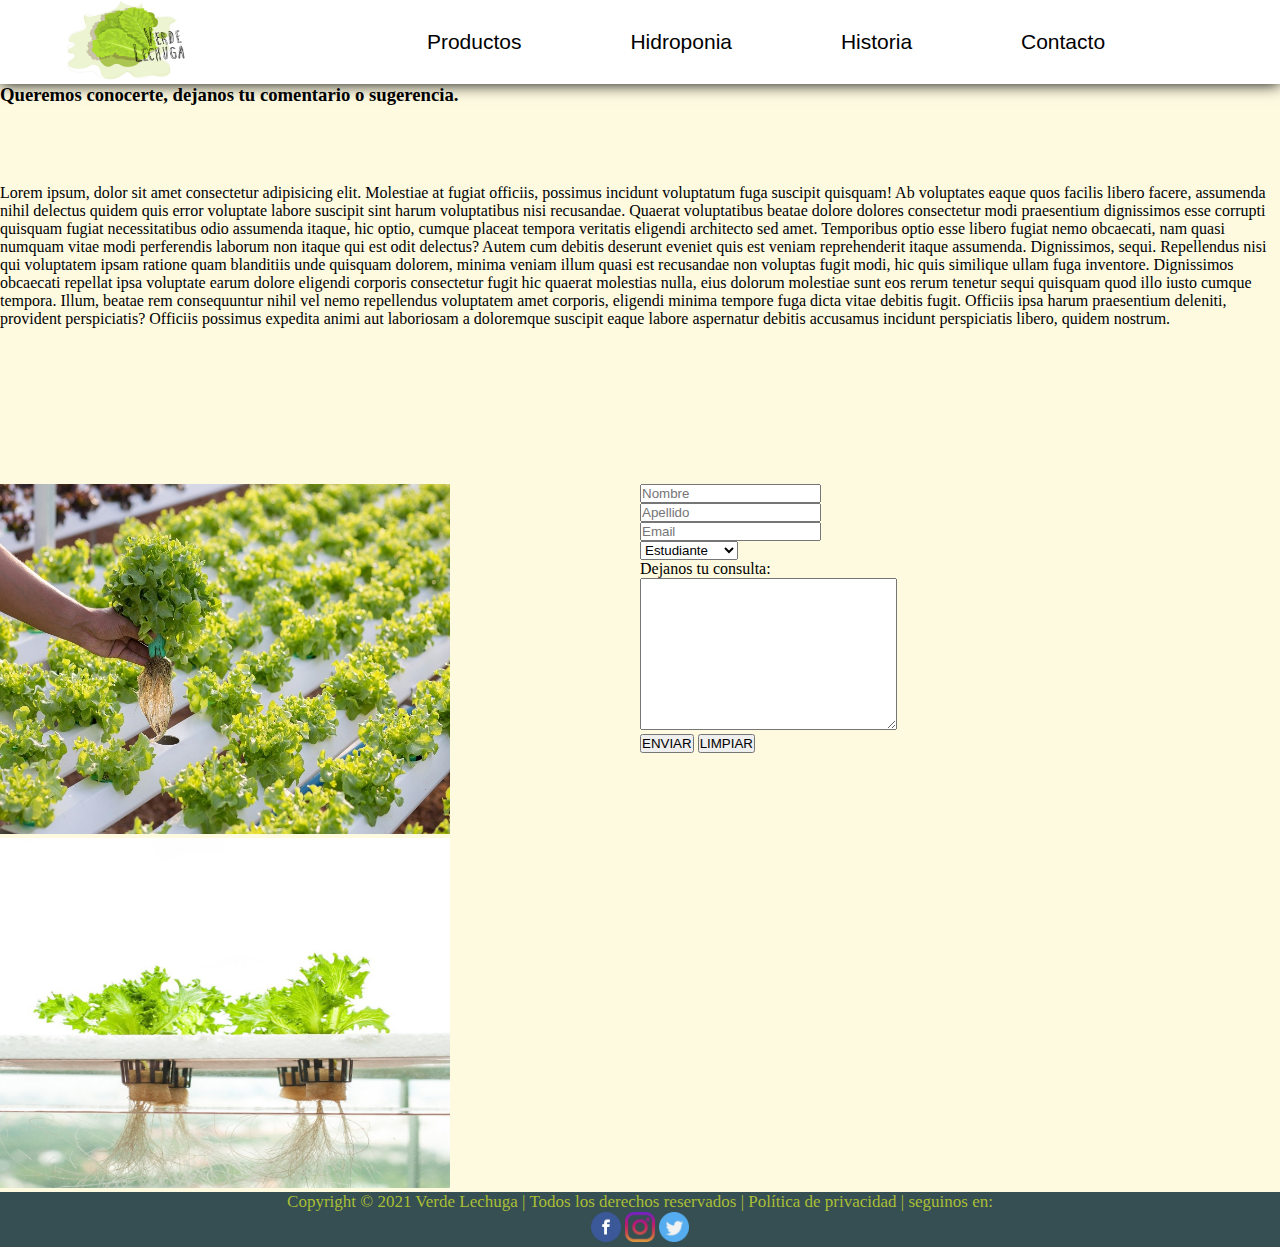
==== pags/contacto.html @ fdb2e61b "primer carga" ====
<!DOCTYPE html>
<html lang="es">
<head>
    <meta charset="UTF-8">
    <meta http-equiv="X-UA-Compatible" content="IE=edge">
    <meta name="viewport" content="width=device-width, initial-scale=1.0">
    <link rel="stylesheet" href="../estilos.css" type="text/css">
    <title>Contacto</title>
    <link rel="shortcut icon" href="../img/favicon.png">
</head>
<body>
<!--menu-->    
    <header>
        <div>
            <a href="../index.html"><img class="imglogo" src="../img/logo verde lechuga.jpg" alt="logo"></a>
        </div>
    
        <nav>
            <ul>
                <li><a href="../pags/productos.html">Productos</a></li>
                <li><a href="../pags/hidroponia.html">Hidroponia</a></li>
                <li><a href="../pags/historia.html">Historia</a></li>
                <li><a href="../pags/contacto.html">Contacto</a></li>
            </ul>
        </nav>
    </header>
    
    <div class="comentariocon">  
        <h3 class="h3contacto">Queremos conocerte, dejanos tu comentario o sugerencia.</h3>
       <form action="" class="comentarios">
            <input type="text" name="nombre" placeholder="Nombre"><br>
            <input type="text" name="apellido" placeholder="Apellido"><br>
            <input type="email" name="mail" placeholder="Email"><br>
            <select name="interesado"><!--tipo de persona -->
                <option value="Estudiante">Estudiante</option>
                <option value="Productor">Productor</option>
                <option value="Comerciante">Comerciante</option>
            </select><br>
            <label form="comentarios">Dejanos tu consulta:</label><br>
            <textarea name="comentarios" cols="30"
            rows="10"> </textarea><br>
            <input type="submit" value="ENVIAR">
            <input type="reset"  value="LIMPIAR">
        </form>
        <div class="textocomentario">
            <p>Lorem ipsum, dolor sit amet consectetur adipisicing elit. Molestiae at fugiat officiis, possimus incidunt voluptatum fuga suscipit quisquam! Ab voluptates eaque quos facilis libero facere, assumenda nihil delectus quidem quis error voluptate labore suscipit sint harum voluptatibus nisi recusandae. Quaerat voluptatibus beatae dolore dolores consectetur modi praesentium dignissimos esse corrupti quisquam fugiat necessitatibus odio assumenda itaque, hic optio, cumque placeat tempora veritatis eligendi architecto sed amet. Temporibus optio esse libero fugiat nemo obcaecati, nam quasi numquam vitae modi perferendis laborum non itaque qui est odit delectus? Autem cum debitis deserunt eveniet quis est veniam reprehenderit itaque assumenda. Dignissimos, sequi. Repellendus nisi qui voluptatem ipsam ratione quam blanditiis unde quisquam dolorem, minima veniam illum quasi est recusandae non voluptas fugit modi, hic quis similique ullam fuga inventore. Dignissimos obcaecati repellat ipsa voluptate earum dolore eligendi corporis consectetur fugit hic quaerat molestias nulla, eius dolorum molestiae sunt eos rerum tenetur sequi quisquam quod illo iusto cumque tempora. Illum, beatae rem consequuntur nihil vel nemo repellendus voluptatem amet corporis, eligendi minima tempore fuga dicta vitae debitis fugit. Officiis ipsa harum praesentium deleniti, provident perspiciatis? Officiis possimus expedita animi aut laboriosam a doloremque suscipit eaque labore aspernatur debitis accusamus incidunt perspiciatis libero, quidem nostrum.</p>
        </div>       
        <div class="imgcontacto">
            <img src="../img/1.jpg" alt="imagen4">
            <img src="../img/2.jpg" alt="">
        </div> 
    </div>
    <footer>
        <p> Copyright © 2021 Verde Lechuga | Todos los derechos reservados | Política de privacidad | seguinos en:<p>
        <div class="footer-redes">
            <img class="imgredes" src="../img/facebook.png" alt="facebook">
            <img class="imgredes" src="../img/instagram.png" alt="instagram">
            <img class="imgredes" src="../img/twitter.png" alt="twitter">
        </div>
    </footer>

</body>
</html>
---- estilos.css ----
*{
    margin: 0px;
    padding: 0px;
    box-sizing: border-box;
}

body{
    background-color: #fefae0;
    width: 100%;
}
/*menu*/
.imglogo{
    height: 80px;
    width: 120px;
}
nav ul li{
    list-style: none;
}
nav ul li a{
    text-decoration: none;
    font-size: 21px;
    font-family: sans-serif;
    color: black;
    padding-top: 24px;
}
a:hover{
    border-top: 6px solid #9ACD32;
    color: #9ACD32;
}
header nav{
    width: 70%;
}
header{
    display: flex;
    flex-direction: row;
    justify-content: space-around;
    align-items: center;
    background-color: white ;
    box-shadow: 0px 0px 15px 0px rgb(0, 0, 0.3);
}
nav ul{
    display: flex;
    justify-content: space-evenly;
}

/*banner*/
.banner-principal{
    width: 100%;
    height: 450px;
    background-image: url(./img/1.jpg) ;
    background-position: right center;
    background-size: 100% 160%;
    display: flex;
    justify-content: center;
    align-items: center;
}
.banner-principal h2{
    font-size: 50px;
    font-family:serif;
    color: #2a2f30;
}

/*contenido*/
.main-text{
    padding: 45px 10px 5px 10px;
    background-color: #e9edc9;
    box-shadow: 0px 0px 15px 0px rgb(0, 0, 0.3);
}
.main-text h2{
    font-size: 30px;
    margin-bottom: 22px;
    text-align: center;

}
.main-text p{
    font-size: 21px;
    margin-bottom: 22px;
    font-family: serif;
    padding-left: 90px;
    padding-right: 90px;
    text-align: justify;
}
.imgsection{
    height: 250px;
    width: 350px;
}
div .imgsection{
    margin-left: 100px;
    margin-right: 100px;
}

.section-text{
    margin: 45px 50px;
    display: flex;
    justify-content: space-around; 
}
.section-text article{
  width: 40%;
}
article:hover{
    transform: scale(1.15);
    color: rgb(100, 188, 194);
    font-size: 1.75rem;
}

.section-text article h3{
    font-size: 26px;
    text-align: center;
    margin-bottom: 7px;
}
.section-text article p{
    font-size: 19px;
    text-align: justify;
    font-family: Georgia, 'Times New Roman', Times, serif;
}


/*footer*/
footer{
    bottom: 0px;
    font-size: 17px;
    color: rgb(170, 190, 54);
    background-color: #354f52;
    width: 100%;
}

.imgredes{
    height: 30px;
    width: 30px;
}
footer p{
    text-align: center;
}
.footer-redes{
    text-align: center;
}
#galeria{
    display: grid;
    grid-template-columns:repeat(4, 2fr);
    width: 90%;
    margin: 5%;
    grid-gap: 30px;
}
#galeria img{
    width: 100%;
    transition: all 300ms;
    position: relative;
}
#galeria img:hover{
    transform: scale(1.15);
}

.section-galeria{
    margin-top: 80px;
    margin-bottom: 50px;
}
.section-galeria h2{
    margin-bottom: 15px;
    font-size: 50px;
    text-align: center;
    font-family: sans-serif;
}
.section-galeria p{
    font-size: 26px;
    font-family:monospace;
    padding-left: 20px;
    padding-right: 100px;
}

/*pag Historia*/
/*Quienes Somos*/

.section1{
    margin: 50px 200px 10px 200px;
    text-align: center;
}

.section1 h2{
    margin-bottom: 5px;
    font-size: 45px;
    font-family: sans-serif; 
    color: #6b705c; 
    animation: section 3s infinite; 
}
.section1 p{
    font-size: 19px;
    font-family: fantasy;
    text-align: justify;
    color: #495057
}

.section2{
    margin: 50px 200px 10px 200px; 
    text-align: center;  
}
.section2 h2{
    margin-bottom: 5px;
    font-size: 45px;
    font-family: sans-serif;
    color: #6b705c;
    animation: section 3s infinite; 
}
.section2 p{
    font-size: 19px;
    font-family: fantasy;
    text-align: justify;
    color: #495057;   
}

@keyframes section {
    50%{
        color: #ddbea9;
    }    
}

/*pag hidroponia*/

.main-hidroponia{
    text-align: center;
    font-family: sans-serif;
    margin-top: 5%;
    margin-left: 80px;
    margin-right: 80px;
    margin-bottom: 10%;
}
.main-hidroponia h1{
    font-size: 45px;
    margin-bottom: 15px;
}
.main-hidroponia p{
    font-size: 20px;
    margin-bottom: 80px;
}
.main-hidroponia img:hover{
    transform:scale(1.20)
}

/*pag comentarios*/

.imgcontacto img{
    height: 350px;
    width: 450px;
}

.comentariocon{
    display: grid;
    grid-template-areas: "comentariocon comentariocon"
                         " texto texto"
                         " imgcomentario comentarios";
    grid-template-columns: 50% 50%; 
    grid-template-rows: 100px 300px;               
}
.comentariocon{
    grid-area: comentariocon;
}
.textocomentario{
    grid-area: texto;
}
.imgcontacto{
    grid-area: imgcomentario;
}
.comentarios{
    grid-area: comentarios;
}
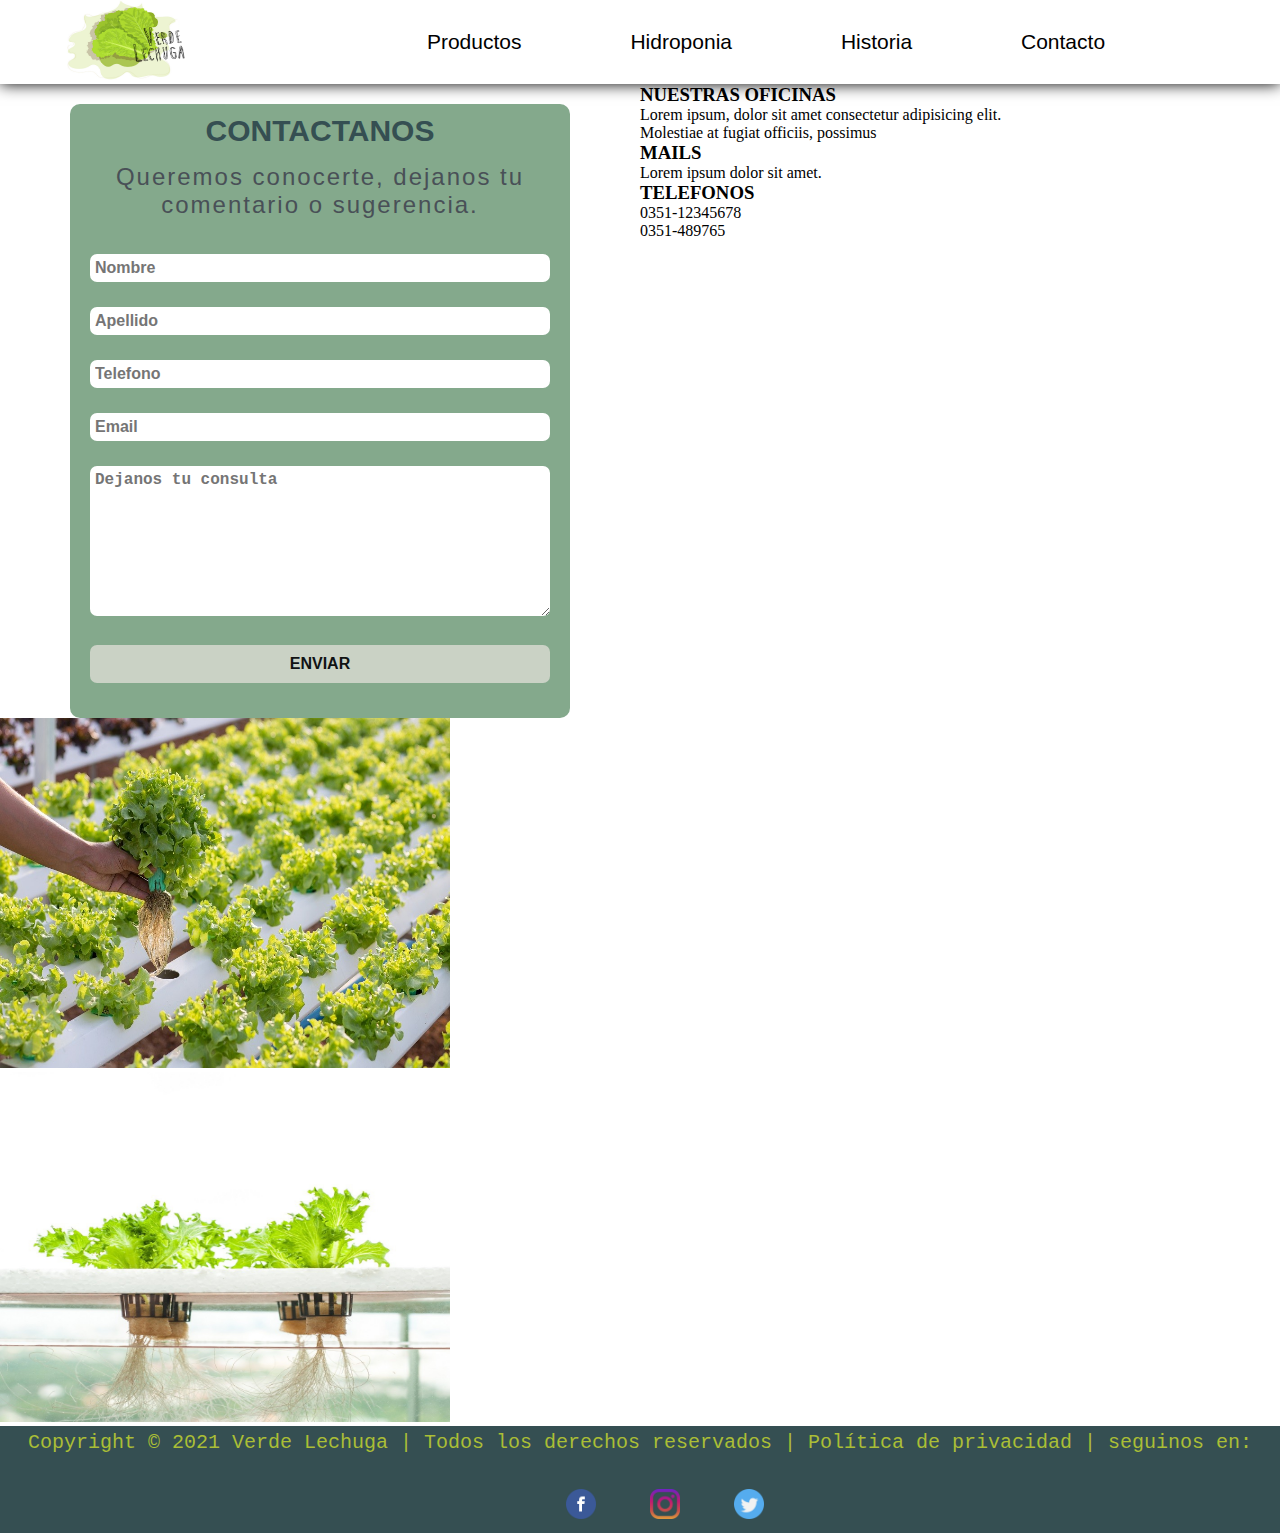
==== commit ded10e8e: "agregue seo, estilos y contenido en pagina contacto historia" ====
--- a/pags/contacto.html
+++ b/pags/contacto.html
@@ -4,6 +4,8 @@
     <meta charset="UTF-8">
     <meta http-equiv="X-UA-Compatible" content="IE=edge">
     <meta name="viewport" content="width=device-width, initial-scale=1.0">
+    <meta name="description" content="Verde Lechuga es una empresa dedicada a los cultivos hidroponicos, donde encontraras tecnicas, tipos y formas de cultivos.">
+    <meta name="keywords" content="Hidroponia, tipos de cultivos, aeroponia, contactanos, mail,telefono contacto.">
     <link rel="stylesheet" href="../estilos.css" type="text/css">
     <title>Contacto</title>
     <link rel="shortcut icon" href="../img/favicon.png">
@@ -25,25 +27,29 @@
         </nav>
     </header>
     
-    <div class="comentariocon">  
-        <h3 class="h3contacto">Queremos conocerte, dejanos tu comentario o sugerencia.</h3>
-       <form action="" class="comentarios">
-            <input type="text" name="nombre" placeholder="Nombre"><br>
-            <input type="text" name="apellido" placeholder="Apellido"><br>
-            <input type="email" name="mail" placeholder="Email"><br>
-            <select name="interesado"><!--tipo de persona -->
-                <option value="Estudiante">Estudiante</option>
-                <option value="Productor">Productor</option>
-                <option value="Comerciante">Comerciante</option>
-            </select><br>
-            <label form="comentarios">Dejanos tu consulta:</label><br>
-            <textarea name="comentarios" cols="30"
-            rows="10"> </textarea><br>
-            <input type="submit" value="ENVIAR">
-            <input type="reset"  value="LIMPIAR">
-        </form>
-        <div class="textocomentario">
-            <p>Lorem ipsum, dolor sit amet consectetur adipisicing elit. Molestiae at fugiat officiis, possimus incidunt voluptatum fuga suscipit quisquam! Ab voluptates eaque quos facilis libero facere, assumenda nihil delectus quidem quis error voluptate labore suscipit sint harum voluptatibus nisi recusandae. Quaerat voluptatibus beatae dolore dolores consectetur modi praesentium dignissimos esse corrupti quisquam fugiat necessitatibus odio assumenda itaque, hic optio, cumque placeat tempora veritatis eligendi architecto sed amet. Temporibus optio esse libero fugiat nemo obcaecati, nam quasi numquam vitae modi perferendis laborum non itaque qui est odit delectus? Autem cum debitis deserunt eveniet quis est veniam reprehenderit itaque assumenda. Dignissimos, sequi. Repellendus nisi qui voluptatem ipsam ratione quam blanditiis unde quisquam dolorem, minima veniam illum quasi est recusandae non voluptas fugit modi, hic quis similique ullam fuga inventore. Dignissimos obcaecati repellat ipsa voluptate earum dolore eligendi corporis consectetur fugit hic quaerat molestias nulla, eius dolorum molestiae sunt eos rerum tenetur sequi quisquam quod illo iusto cumque tempora. Illum, beatae rem consequuntur nihil vel nemo repellendus voluptatem amet corporis, eligendi minima tempore fuga dicta vitae debitis fugit. Officiis ipsa harum praesentium deleniti, provident perspiciatis? Officiis possimus expedita animi aut laboriosam a doloremque suscipit eaque labore aspernatur debitis accusamus incidunt perspiciatis libero, quidem nostrum.</p>
+    <div class="comentarios_container"> 
+        <div>
+            <form action="">
+                <h1>CONTACTANOS</h1> 
+                <p>Queremos conocerte, dejanos tu comentario o sugerencia.</p>
+                <input type="text" name="nombre" placeholder="Nombre">
+                <input type="text" name="apellido" placeholder="Apellido">
+                <input type="tel" name="telefono" placeholder="Telefono">
+                <input type="email" name="mail" placeholder="Email">
+                <label form="comentarios"></label>
+                <textarea name="comentarios" cols="30" rows="10" placeholder="Dejanos tu consulta"></textarea>
+                <input type="button" value="ENVIAR" id="button">
+
+            </form>
+        </div>
+        <div class="comentarios_info">
+            <h3>NUESTRAS OFICINAS</h3>
+                <p>Lorem ipsum, dolor sit amet consectetur  adipisicing elit. Molestiae at fugiat officiis, possimus </p>
+            <h3>MAILS</h3>
+                <P>Lorem ipsum dolor sit amet.</P>
+            <h3>TELEFONOS</h3>
+                <P>0351-12345678</P>
+                <P>0351-489765</P>
         </div>       
         <div class="imgcontacto">
             <img src="../img/1.jpg" alt="imagen4">
--- a/estilos.css
+++ b/estilos.css
@@ -5,10 +5,11 @@
 }
 
 body{
-    background-color: #fefae0;
-    width: 100%;
-}
-/*menu*/
+    /* background-color: #fefae0; */
+    width: 100%;
+}
+
+/*menu*/                                                                     /* PAGINA PRINCIPAL */
 .imglogo{
     height: 80px;
     width: 120px;
@@ -43,7 +44,7 @@
     justify-content: space-evenly;
 }
 
-/*banner*/
+/*  PAGINA PRINCIPAL *//*banner*/
 .banner-principal{
     width: 100%;
     height: 450px;
@@ -53,6 +54,7 @@
     display: flex;
     justify-content: center;
     align-items: center;
+    object-fit: cover;
 }
 .banner-principal h2{
     font-size: 50px;
@@ -60,7 +62,7 @@
     color: #2a2f30;
 }
 
-/*contenido*/
+/* PAGINA PRINCIPAL *//*contenido*/
 .main-text{
     padding: 45px 10px 5px 10px;
     background-color: #e9edc9;
@@ -70,14 +72,14 @@
     font-size: 30px;
     margin-bottom: 22px;
     text-align: center;
-
+    font-family: Verdana, Tahoma, sans-serif;
 }
 .main-text p{
     font-size: 21px;
     margin-bottom: 22px;
-    font-family: serif;
-    padding-left: 90px;
-    padding-right: 90px;
+    font-family: Verdana, Tahoma, sans-serif;
+    padding-left: 10%;
+    padding-right: 10%;
     text-align: justify;
 }
 .imgsection{
@@ -91,6 +93,7 @@
 
 .section-text{
     margin: 45px 50px;
+    padding-bottom: 20px;
     display: flex;
     justify-content: space-around; 
 }
@@ -99,41 +102,88 @@
 }
 article:hover{
     transform: scale(1.15);
-    color: rgb(100, 188, 194);
-    font-size: 1.75rem;
+    color: rgb(20, 73, 77);
+}
+.section-text article img{
+    margin-left: 50%;
+    margin-bottom: 40px;
 }
 
 .section-text article h3{
     font-size: 26px;
     text-align: center;
-    margin-bottom: 7px;
+    margin-bottom: 15px;
+    font-family: Verdana, Geneva, Tahoma, sans-serif
 }
 .section-text article p{
-    font-size: 19px;
+    font-size: 16px;
     text-align: justify;
-    font-family: Georgia, 'Times New Roman', Times, serif;
-}
-
-
-/*footer*/
+    font-family: Helvetica, sans-serif;
+}
+
+.contenedorImg{
+    display: flex;
+    width: 85%;
+    margin: auto;
+    justify-content: space-around;
+}
+.contenedorImg .imgPrincipal{
+    width: 30%;
+    position: relative;
+    height: 250px;
+    margin-bottom: 5px;
+}
+.imgPrincipal img{
+    width: 100%;
+    height: 100%;
+    object-fit: cover;
+    border-radius: 5px;
+}
+.overlay{
+    position: absolute;
+    bottom: 0;
+    left: 0;
+    background: rgba(0, 118, 192, 0.781);
+    width: 100%;
+    height: 0;
+    transition: 1s ease;
+    overflow: hidden;
+    border-radius: 5px;
+}
+.overlay h3{
+    color: #ffffff;
+    font-family: Verdana, Tahoma, sans-serif;
+    font-size: 1.5rem;
+    text-align: center;
+}
+.imgPrincipal:hover .overlay{
+    height: 100%;
+}
+
+/*footer*/                                                                      /* FOOTER */
 footer{
     bottom: 0px;
-    font-size: 17px;
     color: rgb(170, 190, 54);
-    background-color: #354f52;
-    width: 100%;
-}
-
+    background-color: #354f52;  
+}
 .imgredes{
     height: 30px;
     width: 30px;
+    margin-left: 50px;
 }
 footer p{
     text-align: center;
+    font-family: 'Courier New', Courier, monospace;
+    font-size: 20px;
+    padding-top: 5px;
+    margin-bottom: 10px;
 }
 .footer-redes{
     text-align: center;
-}
+    padding: 10px;
+}
+
+/*pag productos*/                                                       /*   PAGINA PRODUCTOS    */
 #galeria{
     display: grid;
     grid-template-columns:repeat(4, 2fr);
@@ -167,8 +217,120 @@
     padding-right: 100px;
 }
 
-/*pag Historia*/
+                                                                              /* PAGINA HISTORIA */
 /*Quienes Somos*/
+.historia_titulo{
+    font-size: 2rem;
+    font-family: Verdana, Geneva, Tahoma, sans-serif;
+    margin-top: 25px;
+    margin-bottom: 35px;
+    text-align: center;
+}
+hr{
+    margin-top: 5px;
+    margin-bottom: 35px;
+}
+.historia_container{
+    display: flex;
+    width: 85%;
+    margin: auto;
+    padding: 25px;
+    margin-bottom: 35px;
+}
+.historia_contenido{
+    justify-content: space-between;
+    height: 350px;
+    padding: 25px;
+}
+.historia_contenido h2{
+    font-family: sans-serif;
+    font-size: 2rem;
+    margin-bottom: 15px;
+}
+.historia_contenido p{
+    font-size: 1rem;
+    font-family:cursive;
+    text-align: justify;
+    margin-bottom: 30px;
+    letter-spacing: 1.5px;
+}
+.boton{
+    padding: 20px;
+    width: 200px;
+    border-radius: 25px;
+    font-size: 1rem;
+    font-family:sans-serif;
+    font-weight: bold;
+}
+.boton:hover{
+    cursor: pointer;
+    border-color:rgba(5, 160, 56, 0.781);
+}
+.historia_container_img{
+    display: grid;
+    width: 100%;
+    grid-template-columns: 20% 20% 20% 20% 20%;
+    margin: auto;
+    padding-top: 25px;
+    padding-bottom: 24px;
+    background-color: rgba(18, 22, 24, 0.6)
+}
+.historia_imagenes{
+    width: 100%;
+    height: auto;
+    padding: 20px;
+    
+}
+.historia_imagenes img{
+    object-fit: cover;
+    width: 100%;
+    height: 100%;
+}
+.historia_banner{
+    width: 100%;
+    height: 350px;
+    animation: banner 8s infinite linear alternate;
+    background-size: 100% 100%;
+    position: relative;
+    display: flex;
+    justify-content: center;
+    align-items: center;
+    margin-top: 30px;
+}
+@keyframes banner{
+    0%, 50%{
+        background-image: url(./img/banner2.jpg);
+    }
+    50%, 100%{
+        background-image: url(./img/invernadero2.jpg);
+    }
+}
+.banner_img{
+    width: 100%;
+    height: 100%;
+    position: absolute;
+    top: 0;
+    left: 0;
+    background: rgba(0, 0, 0, 0.6);
+}
+.banner_text{
+    z-index: 1;
+    text-align: center;
+}
+.banner_text h3{
+    color: aliceblue;
+    font-family: sans-serif;
+    font-size: 25px;
+    margin-bottom: 18px;
+    letter-spacing: 1px;
+}
+
+.banner_text p{
+    color: #c7c7c7;
+    letter-spacing: 1.5px;
+    font-family: sans-serif;
+    font-size: 16px;
+}
 
 .section1{
     margin: 50px 200px 10px 200px;
@@ -213,17 +375,17 @@
     }    
 }
 
-/*pag hidroponia*/
-
+/*pag hidroponia*/                                                      /*  PAGINA HIDROPONIA   */
 .main-hidroponia{
     text-align: center;
-    font-family: sans-serif;
-    margin-top: 5%;
+    font-family: Verdana, Geneva, Tahoma, sans-serif;
+    margin-top: 30px;
     margin-left: 80px;
     margin-right: 80px;
-    margin-bottom: 10%;
+    margin-bottom: 30px;
 }
 .main-hidroponia h1{
+    font-family: sans-serif;
     font-size: 45px;
     margin-bottom: 15px;
 }
@@ -232,34 +394,99 @@
     margin-bottom: 80px;
 }
 .main-hidroponia img:hover{
-    transform:scale(1.20)
-}
-
-/*pag comentarios*/
+    transform:scale(1.1)
+}
+#hidroponia{
+    display: flex;
+    width: 85%;
+    margin: auto;
+    justify-content:space-between;
+}
+.container_hidroponia{
+    display: flex;
+    flex-wrap: wrap;
+    padding: 50px;
+    justify-content:space-around;
+    margin-bottom: 25px;
+}
+.hidroponia_text{
+    width: 20%;
+    margin: 10px;
+    text-align: center;
+    /* box-shadow: 0px 0px 20px 0px rgba(7, 187, 241, 0.815); */
+}
+.hidroponia_text img{
+    height: 100px;
+    width: 100px;
+}
+.hidroponia_text h2{
+    font-family: Verdana, Geneva, Tahoma, sans-serif;
+    font-size: 1.2rem;
+    font-weight:bold;
+}
+
+/*pag comentarios*/                                                     /*  PAGINA COMENTARIOS  */
+.comentarios_container{
+    display: grid;
+    grid-template-columns: 50% 30%;
+    width: 100%;
+}
+form{
+    width: 500px;
+    margin:auto;
+    padding: 10px 20px;
+    margin-top: 20px;
+    background: #84a98c;
+    border-radius: 10px;    
+}
+form h1{
+    font-family: sans-serif;
+    font-size: 30px;
+    color: #354f52;
+    margin-bottom: 15px;
+    text-align: center;
+}
+form p{
+    font-family: sans-serif;
+    font-size: 1.5rem;
+    color: #495057;
+    text-align:center;
+    letter-spacing: 2px;
+    margin-bottom: 35px;
+}
+input, textarea{
+    width: 100%;
+    margin-bottom: 25px;
+    padding: 5px;
+    font-size: 16px;
+    border: none;
+    border-radius: 7px;
+    font-weight: bold;
+}
+textarea{
+    min-height: 100px;
+    max-height: 150px;
+    max-width: 100%;
+}
+#button{
+    background-color: #cad2c5;
+    color: #101314;
+    padding: 10px;
+}
+#button:hover{
+    cursor: pointer;
+    background-color: #52796f;      
+}
+
+@media (max-width:480px) {
+    form{
+        width: 100%;
+    }
+}
 
 .imgcontacto img{
     height: 350px;
     width: 450px;
 }
 
-.comentariocon{
-    display: grid;
-    grid-template-areas: "comentariocon comentariocon"
-                         " texto texto"
-                         " imgcomentario comentarios";
-    grid-template-columns: 50% 50%; 
-    grid-template-rows: 100px 300px;               
-}
-.comentariocon{
-    grid-area: comentariocon;
-}
-.textocomentario{
-    grid-area: texto;
-}
-.imgcontacto{
-    grid-area: imgcomentario;
-}
-.comentarios{
-    grid-area: comentarios;
-}
-
+
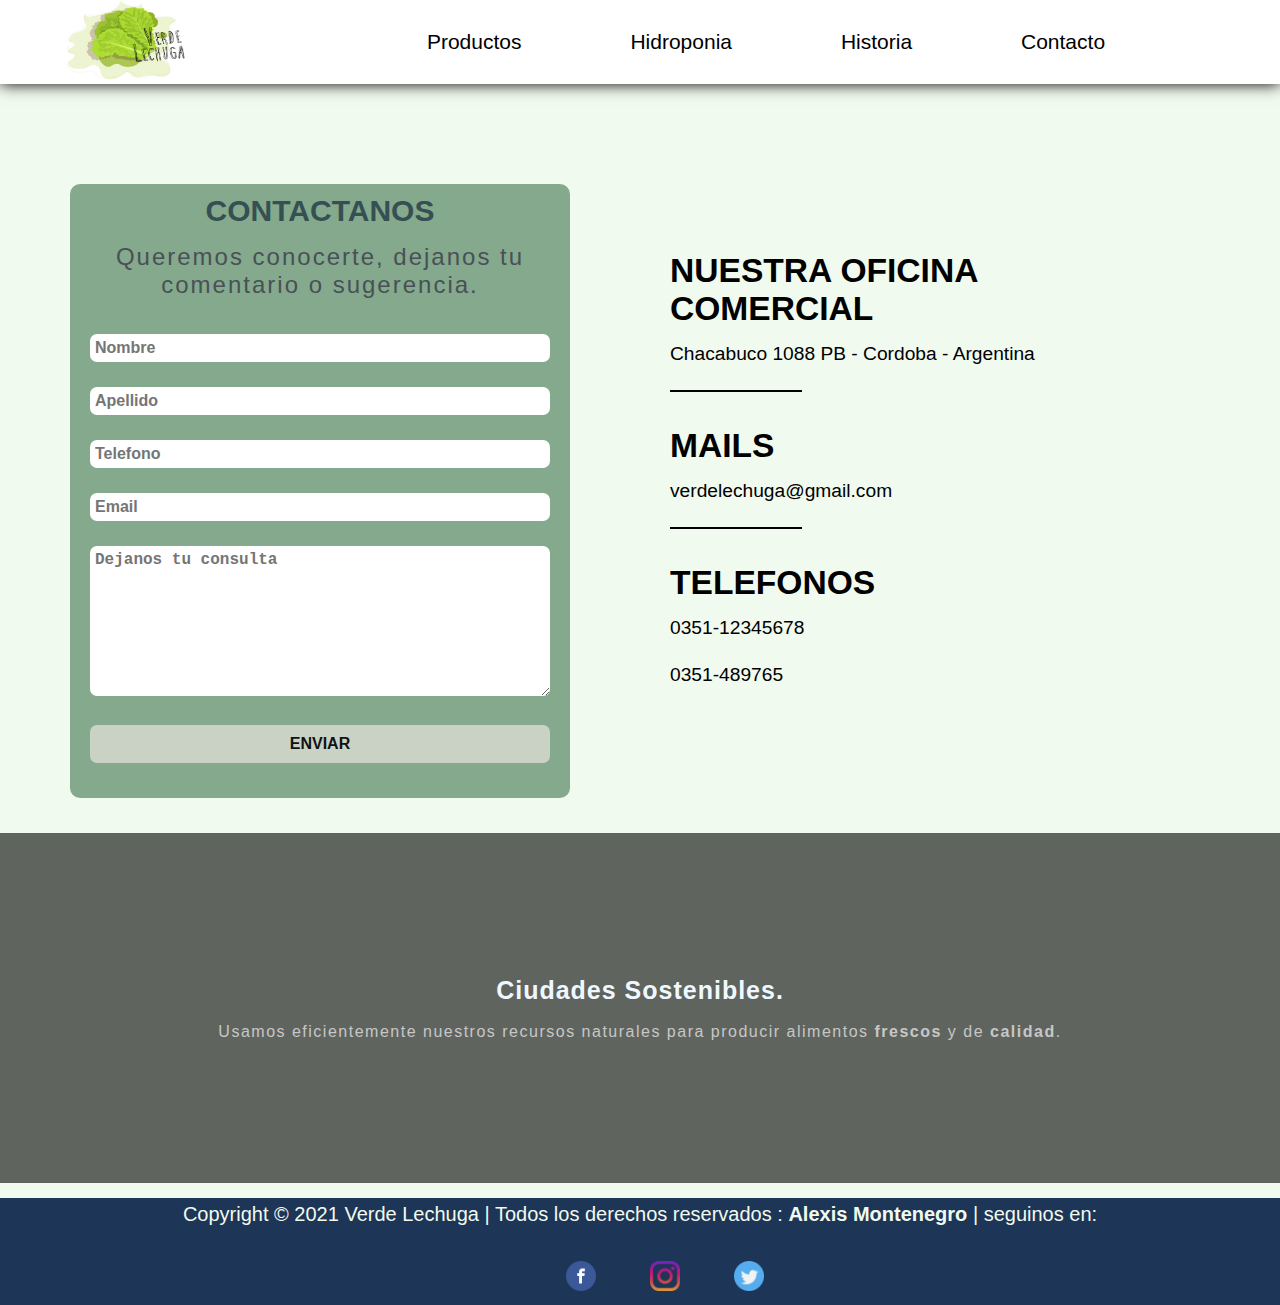
==== commit 2802b950: "agregue colores y tamaño a titulos paginas ok" ====
--- a/pags/contacto.html
+++ b/pags/contacto.html
@@ -42,26 +42,31 @@
 
             </form>
         </div>
-        <div class="comentarios_info">
-            <h3>NUESTRAS OFICINAS</h3>
-                <p>Lorem ipsum, dolor sit amet consectetur  adipisicing elit. Molestiae at fugiat officiis, possimus </p>
+        <div class="contacto_inf">
+            <h3>NUESTRA OFICINA COMERCIAL</h3>
+                <p>Chacabuco 1088 PB - Cordoba - Argentina </p>
+                <hr class="contacto_linea">
             <h3>MAILS</h3>
-                <P>Lorem ipsum dolor sit amet.</P>
+                <P>verdelechuga@gmail.com</P>
+                <hr class="contacto_linea">
             <h3>TELEFONOS</h3>
                 <P>0351-12345678</P>
                 <P>0351-489765</P>
         </div>       
-        <div class="imgcontacto">
-            <img src="../img/1.jpg" alt="imagen4">
-            <img src="../img/2.jpg" alt="">
-        </div> 
+    </div>
+    <div class="historia_banner">
+        <div class="banner_img"></div>
+            <div class="banner_text">
+                <h3>Ciudades Sostenibles.</h3>
+                <p>Usamos eficientemente nuestros recursos naturales para producir alimentos <strong>frescos</strong> y de <strong>calidad</strong>.</p>
+            </div>
     </div>
     <footer>
-        <p> Copyright © 2021 Verde Lechuga | Todos los derechos reservados | Política de privacidad | seguinos en:<p>
+        <p> Copyright © 2021 Verde Lechuga | Todos los derechos reservados : <strong>Alexis Montenegro</strong> | seguinos en:<p>
         <div class="footer-redes">
-            <img class="imgredes" src="../img/facebook.png" alt="facebook">
-            <img class="imgredes" src="../img/instagram.png" alt="instagram">
-            <img class="imgredes" src="../img/twitter.png" alt="twitter">
+            <a href=""></a><img class="imgredes" src="../img/facebook.png" alt="facebook">
+            <a href=""></a><img class="imgredes" src="../img/instagram.png" alt="instagram">
+            <a href=""></a><img class="imgredes" src="../img/twitter.png" alt="twitter">
         </div>
     </footer>
 
--- a/estilos.css
+++ b/estilos.css
@@ -5,8 +5,7 @@
 }
 
 body{
-    /* background-color: #fefae0; */
-    width: 100%;
+    background-color: #f1faee;
 }
 
 /*menu*/                                                                     /* PAGINA PRINCIPAL */
@@ -56,7 +55,7 @@
     align-items: center;
     object-fit: cover;
 }
-.banner-principal h2{
+.banner-principal h1{
     font-size: 50px;
     font-family:serif;
     color: #2a2f30;
@@ -65,19 +64,22 @@
 /* PAGINA PRINCIPAL *//*contenido*/
 .main-text{
     padding: 45px 10px 5px 10px;
-    background-color: #e9edc9;
+    background-color: #84a98c;
     box-shadow: 0px 0px 15px 0px rgb(0, 0, 0.3);
 }
-.main-text h2{
-    font-size: 30px;
+.main-text h1{
+    color: #ffffff;
+    font-size: 3rem;
     margin-bottom: 22px;
     text-align: center;
     font-family: Verdana, Tahoma, sans-serif;
 }
 .main-text p{
-    font-size: 21px;
+    color: #ffffff;
+    font-size: 1.5rem;
     margin-bottom: 22px;
-    font-family: Verdana, Tahoma, sans-serif;
+    letter-spacing: 1.2px;
+    font-family: sans-serif;
     padding-left: 10%;
     padding-right: 10%;
     text-align: justify;
@@ -109,16 +111,18 @@
     margin-bottom: 40px;
 }
 
-.section-text article h3{
+.section-text article h2{
     font-size: 26px;
     text-align: center;
     margin-bottom: 15px;
     font-family: Verdana, Geneva, Tahoma, sans-serif
 }
 .section-text article p{
-    font-size: 16px;
+    font-size: 1rem;
     text-align: justify;
-    font-family: Helvetica, sans-serif;
+    font-family: sans-serif;
+    word-spacing: 1px;
+    letter-spacing: 1px;
 }
 
 .contenedorImg{
@@ -143,7 +147,7 @@
     position: absolute;
     bottom: 0;
     left: 0;
-    background: rgba(0, 118, 192, 0.781);
+    background: rgba(52, 157, 223, 0.719);
     width: 100%;
     height: 0;
     transition: 1s ease;
@@ -163,17 +167,23 @@
 /*footer*/                                                                      /* FOOTER */
 footer{
     bottom: 0px;
-    color: rgb(170, 190, 54);
-    background-color: #354f52;  
+    width: 100%;
+    color: #f1faee;
+    background-color: #1d3557;  
 }
 .imgredes{
     height: 30px;
     width: 30px;
     margin-left: 50px;
+    transition: all .4s ease-in-out;
+}
+.imgredes:hover{
+    transform: scale(1.4);
+    cursor: pointer;
 }
 footer p{
     text-align: center;
-    font-family: 'Courier New', Courier, monospace;
+    font-family: Verdana, Geneva, Tahoma, sans-serif;
     font-size: 20px;
     padding-top: 5px;
     margin-bottom: 10px;
@@ -193,40 +203,43 @@
 }
 #galeria img{
     width: 100%;
+    border-radius: 15px;
     transition: all 300ms;
     position: relative;
 }
 #galeria img:hover{
-    transform: scale(1.15);
+    transform: scale(1.1);
 }
 
 .section-galeria{
     margin-top: 80px;
     margin-bottom: 50px;
 }
-.section-galeria h2{
-    margin-bottom: 15px;
-    font-size: 50px;
-    text-align: center;
-    font-family: sans-serif;
+.section-galeria h1{
+    font-size: 3rem;
+    margin-bottom: 15px;
+    text-align: center;
+    font-family: Verdana, Geneva, Tahoma, sans-serif;
 }
 .section-galeria p{
-    font-size: 26px;
-    font-family:monospace;
-    padding-left: 20px;
-    padding-right: 100px;
+    font-size: 1.5rem;
+    font-family: sans-serif;
+    padding-left: 15%;
+    padding-right: 15%;
+    margin-top: 20px;
 }
 
                                                                               /* PAGINA HISTORIA */
 /*Quienes Somos*/
 .historia_titulo{
-    font-size: 2rem;
+    font-size: 3rem;
     font-family: Verdana, Geneva, Tahoma, sans-serif;
-    margin-top: 25px;
+    margin-top: 80px;
     margin-bottom: 35px;
     text-align: center;
 }
 hr{
+    width: 25%;
     margin-top: 5px;
     margin-bottom: 35px;
 }
@@ -296,6 +309,7 @@
     justify-content: center;
     align-items: center;
     margin-top: 30px;
+    margin-bottom: 15px;
 }
 @keyframes banner{
     0%, 50%{
@@ -379,28 +393,46 @@
 .main-hidroponia{
     text-align: center;
     font-family: Verdana, Geneva, Tahoma, sans-serif;
-    margin-top: 30px;
-    margin-left: 80px;
-    margin-right: 80px;
-    margin-bottom: 30px;
+    margin: 80px 30px 30px 30px;
+    font-size: .5rem;
 }
 .main-hidroponia h1{
     font-family: sans-serif;
-    font-size: 45px;
+    font-size: 3rem;
     margin-bottom: 15px;
 }
 .main-hidroponia p{
-    font-size: 20px;
-    margin-bottom: 80px;
-}
-.main-hidroponia img:hover{
-    transform:scale(1.1)
-}
+    font-size: 1.2rem;
+    /* margin: 15px 15% 15px 15%; */
+    padding-left: 15%;
+    padding-right: 15%;
+    font-family:'Segoe UI', Tahoma, Geneva, Verdana, sans-serif
+}
+.hidroponia_img{
+    display: flex;
+    flex-wrap: wrap;
+    width: 100%;
+    justify-content: space-around;
+}
+.hidroponia__img{
+    height: 250px;
+    width: 350px;
+    border-radius: 85px;
+    transition: all .4s;
+}
+.hidroponia__img:hover{
+    transform: scale(1.2)   
+}
+
 #hidroponia{
     display: flex;
+    flex-wrap: wrap;
     width: 85%;
     margin: auto;
     justify-content:space-between;
+}
+.videos iframe{
+    border-radius: 10px;
 }
 .container_hidroponia{
     display: flex;
@@ -413,7 +445,6 @@
     width: 20%;
     margin: 10px;
     text-align: center;
-    /* box-shadow: 0px 0px 20px 0px rgba(7, 187, 241, 0.815); */
 }
 .hidroponia_text img{
     height: 100px;
@@ -421,15 +452,17 @@
 }
 .hidroponia_text h2{
     font-family: Verdana, Geneva, Tahoma, sans-serif;
-    font-size: 1.2rem;
+    font-size: 1.3rem;
     font-weight:bold;
 }
 
-/*pag comentarios*/                                                     /*  PAGINA COMENTARIOS  */
+/*comentarios*/                                                     /*  PAGINA CONTACTO  */
 .comentarios_container{
     display: grid;
     grid-template-columns: 50% 30%;
     width: 100%;
+    margin-bottom: 35px;
+    margin-top: 80px;
 }
 form{
     width: 500px;
@@ -484,9 +517,26 @@
     }
 }
 
-.imgcontacto img{
-    height: 350px;
-    width: 450px;
-}
-
-
+.contacto_inf{
+    width: 500px;
+    margin: auto;
+    padding: 30px;
+}
+.contacto_inf h3{
+    font-family: sans-serif;
+    font-size: 2.1rem;
+    margin-bottom: 15px;
+}
+.contacto_inf p{
+    font-family: sans-serif;
+    font-size: 1.2rem;
+    margin-bottom: 25px;
+}
+.contacto_linea{
+    width: 30%;
+    height: 2px;
+    background-color: black;
+    border: none;
+}
+
+
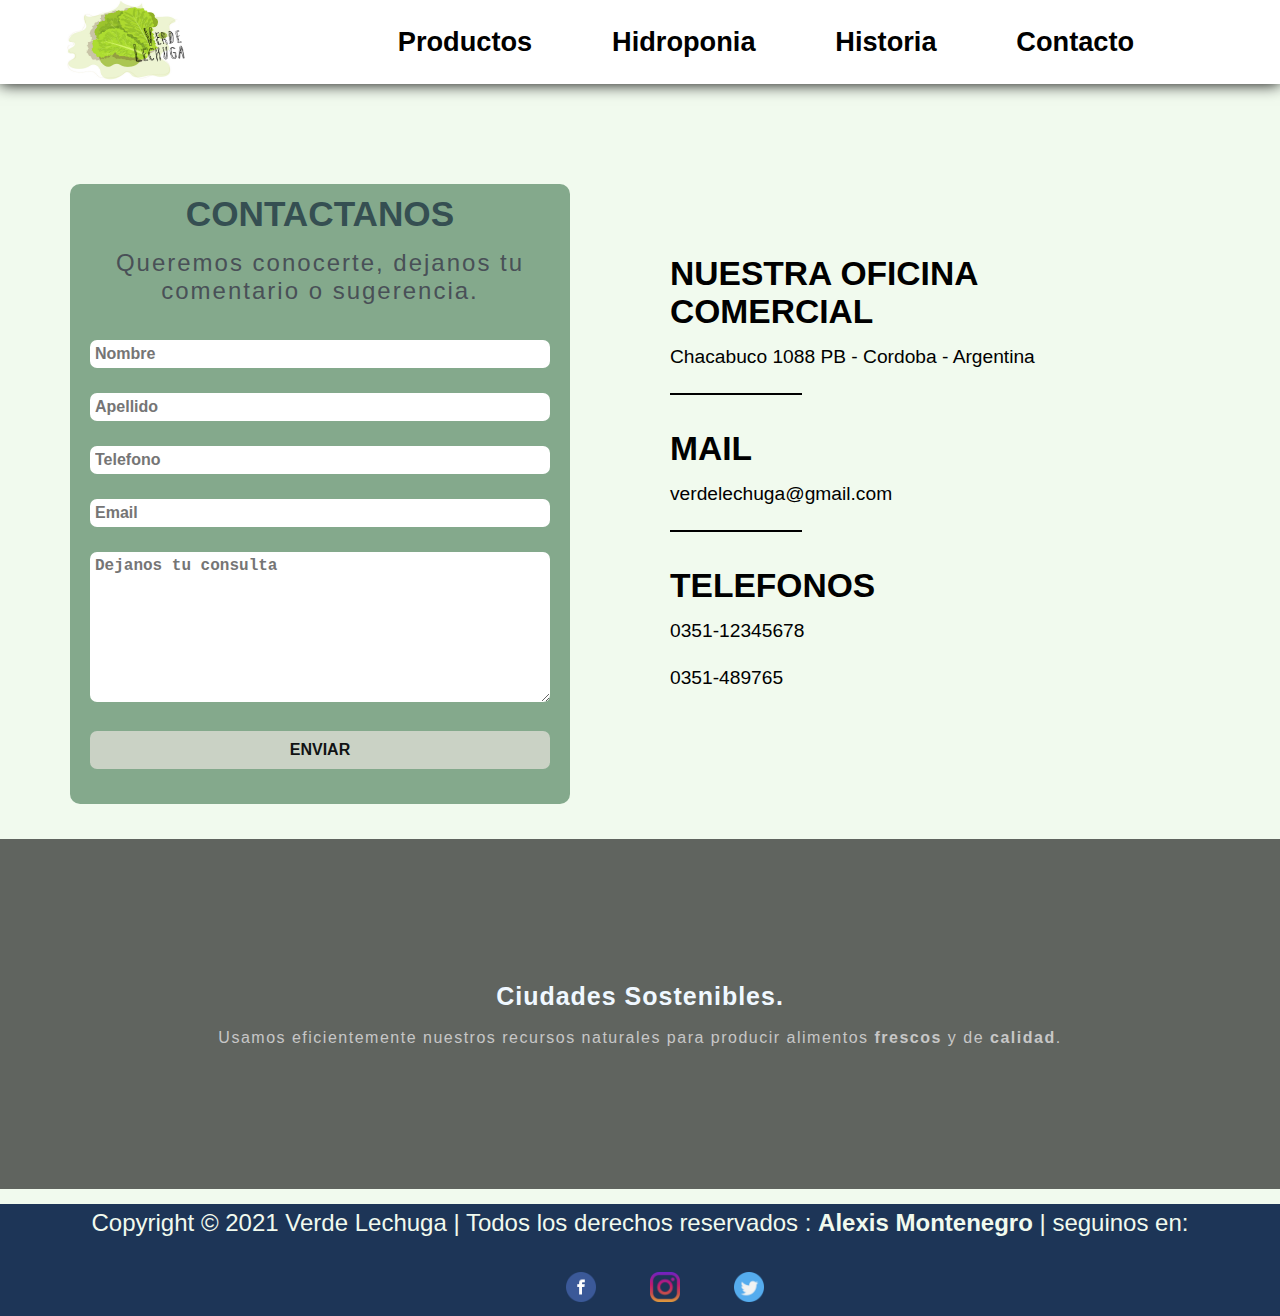
==== commit 3d69cf28: "proyecto terminado responsive y contenido listo" ====
--- a/pags/contacto.html
+++ b/pags/contacto.html
@@ -46,7 +46,7 @@
             <h3>NUESTRA OFICINA COMERCIAL</h3>
                 <p>Chacabuco 1088 PB - Cordoba - Argentina </p>
                 <hr class="contacto_linea">
-            <h3>MAILS</h3>
+            <h3>MAIL</h3>
                 <P>verdelechuga@gmail.com</P>
                 <hr class="contacto_linea">
             <h3>TELEFONOS</h3>
--- a/estilos.css
+++ b/estilos.css
@@ -18,13 +18,14 @@
 }
 nav ul li a{
     text-decoration: none;
-    font-size: 21px;
-    font-family: sans-serif;
+    font-size: 1.7rem;
+    font-family:sans-serif;
     color: black;
+    font-weight: bold;
     padding-top: 24px;
 }
 a:hover{
-    border-top: 6px solid #9ACD32;
+    border-top: 3px solid #9ACD32;
     color: #9ACD32;
 }
 header nav{
@@ -41,6 +42,37 @@
 nav ul{
     display: flex;
     justify-content: space-evenly;
+}
+/*media queries iphone*/
+@media only screen and (min-width:360px) and (max-width:767px){
+    .imglogo{
+        height: 40px;
+        width: 70px;
+    }
+    nav ul li a{
+        font-size: .5rem;
+        padding: 3px;
+    }
+    header{
+        display: flex;
+        flex-direction:column;
+        justify-content: space-around;
+    }
+    nav ul{
+        display: flex;
+        flex-direction: column;
+        text-align: center;
+    }
+}
+/*media queries tablets*/
+@media only screen and (min-width:768px) and (max-width:1020px){
+    .imglogo{
+        height: 60px;
+        width: 100px;
+    }
+    nav ul li a{
+        font-size: 1rem;
+    }
 }
 
 /*  PAGINA PRINCIPAL *//*banner*/
@@ -55,12 +87,6 @@
     align-items: center;
     object-fit: cover;
 }
-.banner-principal h1{
-    font-size: 50px;
-    font-family:serif;
-    color: #2a2f30;
-}
-
 /* PAGINA PRINCIPAL *//*contenido*/
 .main-text{
     padding: 45px 10px 5px 10px;
@@ -84,15 +110,6 @@
     padding-right: 10%;
     text-align: justify;
 }
-.imgsection{
-    height: 250px;
-    width: 350px;
-}
-div .imgsection{
-    margin-left: 100px;
-    margin-right: 100px;
-}
-
 .section-text{
     margin: 45px 50px;
     padding-bottom: 20px;
@@ -112,7 +129,7 @@
 }
 
 .section-text article h2{
-    font-size: 26px;
+    font-size: 2rem;
     text-align: center;
     margin-bottom: 15px;
     font-family: Verdana, Geneva, Tahoma, sans-serif
@@ -163,6 +180,88 @@
 .imgPrincipal:hover .overlay{
     height: 100%;
 }
+/*media queries iphone*/
+@media only screen and (min-width:360px) and (max-width:767px){
+    .banner-principal{
+        height: 200px;
+        background-image: url(./img/1.jpg) ;
+        background-size: 100% 150%;
+    } 
+    .main-text h1{
+        font-size: 1.2rem;
+    }
+    .main-text p{
+        font-size: .9rem;
+    }
+    .section-text{
+        margin: 5px;
+        padding-bottom:  20px;
+        display: flex;
+        justify-content: space-around; 
+    } 
+    .section-text article{
+        width: 50%;
+    }
+      .section-text article h2{
+        font-size: .9rem;
+        margin-bottom: 20px;
+    }
+    .section-text article p{
+        font-size: .8rem;
+        padding: 10px;
+        /* text-align: justify; */
+        /* font-family: sans-serif; */
+        word-spacing: .5px;
+        letter-spacing: .5px;
+    }
+    .contenedorImg .imgPrincipal{
+        width: 33%;
+        /* position: relative; */
+        height: 150px;
+        /* margin-bottom: 5px; */
+    }
+    .overlay h3{
+        color: #000000;
+        font-family: Verdana, Tahoma, sans-serif;
+        font-size: .5rem;
+        /* text-align: center; */
+    }
+}
+/*media queries tablets*/
+@media only screen and (min-width:768px) and (max-width:1020px){
+    .banner-principal{
+        height: 250px;
+
+    } 
+    .main-text h1{
+        font-size: 2rem;
+    }
+    .main-text p{
+        font-size: 1.1rem;
+    }
+    .section-text article{
+        width: 50%;
+    }
+      .section-text article h2{
+        font-size: 1.5rem;
+    }
+    .section-text article p{
+        font-size: 1rem;
+        padding: 20px;
+        word-spacing: .9px;
+        letter-spacing: .9px;
+    }
+    .contenedorImg .imgPrincipal{
+        width: 30%;
+        height: 250px;
+    }
+    .overlay h3{
+        color: #202020;
+        font-family: Verdana, Tahoma, sans-serif;
+        font-size: 1rem;
+        font-weight: bold;
+    }
+}
 
 /*footer*/                                                                      /* FOOTER */
 footer{
@@ -184,13 +283,35 @@
 footer p{
     text-align: center;
     font-family: Verdana, Geneva, Tahoma, sans-serif;
-    font-size: 20px;
+    font-size: 1.5rem;
     padding-top: 5px;
     margin-bottom: 10px;
 }
 .footer-redes{
     text-align: center;
     padding: 10px;
+}
+/*media queries iphone*/
+@media only screen and (min-width:360px) and (max-width:767px){
+    footer p{
+        font-size: .5rem;
+        padding-left: 10%;
+        padding-right: 10%;
+    }
+    .imgredes{
+        height: 20px;
+        width: 20px;
+    }
+}
+/*media queries tablets*/
+@media only screen and (min-width:768px) and (max-width:1020px){
+    footer p{
+        font-size: 1rem;
+    }
+    .imgredes{
+        height: 25px;
+        width: 25px;
+    }
 }
 
 /*pag productos*/                                                       /*   PAGINA PRODUCTOS    */
@@ -227,6 +348,31 @@
     padding-left: 15%;
     padding-right: 15%;
     margin-top: 20px;
+}
+/*media queries iphone*/
+@media only screen and (min-width:360px) and (max-width:767px){
+    .section-galeria h1{
+        font-size: 1.2rem;
+    }
+    .section-galeria p{
+        font-size: 1rem;
+        line-height: 1.5rem;  
+    }
+    #galeria{ 
+        grid-template-columns:repeat(2, 2fr); 
+        margin-top: 20%;
+        margin-bottom: 40%; 
+    }
+}
+/*media queries tablets*/
+@media only screen and (min-width:768px) and (max-width:1020px){
+    .section-galeria h1{
+        font-size: 2rem;
+    }
+    .section-galeria p{
+        font-size: 1.5rem;
+        line-height: 2rem;  
+    }
 }
 
                                                                               /* PAGINA HISTORIA */
@@ -345,65 +491,117 @@
     font-family: sans-serif;
     font-size: 16px;
 }
-
-.section1{
-    margin: 50px 200px 10px 200px;
-    text-align: center;
-}
-
-.section1 h2{
-    margin-bottom: 5px;
-    font-size: 45px;
-    font-family: sans-serif; 
-    color: #6b705c; 
-    animation: section 3s infinite; 
-}
-.section1 p{
-    font-size: 19px;
-    font-family: fantasy;
-    text-align: justify;
-    color: #495057
-}
-
-.section2{
-    margin: 50px 200px 10px 200px; 
-    text-align: center;  
-}
-.section2 h2{
-    margin-bottom: 5px;
-    font-size: 45px;
-    font-family: sans-serif;
-    color: #6b705c;
-    animation: section 3s infinite; 
-}
-.section2 p{
-    font-size: 19px;
-    font-family: fantasy;
-    text-align: justify;
-    color: #495057;   
-}
-
-@keyframes section {
-    50%{
-        color: #ddbea9;
-    }    
-}
-
+@media only screen and (min-width:360px) and (max-width:767px){
+    .historia_titulo{
+        font-size: 1.2rem;
+        margin-top: 40px;
+        margin-bottom: 20px;
+    } 
+    .historia_container{
+        flex-direction: column;
+        width: 90%;
+        margin: auto;
+        padding: 20px;
+        margin-bottom: 35px;
+    }
+    .historia_contenido{
+        height: 250px;
+    }
+    .historia_contenido h2{
+        font-size: .8rem;
+        margin-bottom: 0px;
+    }
+    .historia_contenido p{
+        font-size: .6rem; 
+        margin-bottom: 15px; 
+    }
+    .boton{
+        padding: 8px;
+        width: 90px;
+        font-size: .7rem;
+    }
+    .banner_text h3{
+        font-size: .8rem;
+    }
+    .banner_text p{
+        letter-spacing: 1.5px;
+        padding-right: 5%;
+        margin-left: 5%;
+        font-size: .6rem;
+    }
+    .historia_banner{
+        width: 100%;
+        height: 150px;
+    }
+    .historia_container_img{
+        width: 100%;
+        margin-top: 15%;
+        padding-top: 0px;
+        padding-bottom: 0px;
+    }
+}
+/*media queries tablets*/
+@media only screen and (min-width:768px) and (max-width:1020px){
+    .historia_titulo{
+        font-size: 2rem;
+        margin-top: 50px;
+        margin-bottom: 25px;
+    } 
+    .historia_container{
+        flex-direction: column;
+        width: 90%;
+        /* margin: auto; */
+        padding: 20px;
+        margin-bottom: 35px;
+    }
+    .historia_contenido{
+        height: 300px;
+    }
+    .historia_contenido h2{
+        font-size: 1.1rem;
+        margin-bottom: 0px;
+    }
+    .historia_contenido p{
+        font-size: .9rem; 
+        margin-bottom: 10px; 
+    }
+    .boton{
+        padding: 10px;
+        width: 110px;
+        font-size: .9rem;
+    }
+    .banner_text h3{
+        font-size: 1.1rem;
+    }
+    .banner_text p{
+        letter-spacing: 1.5px;
+        padding-right: 5%;
+        margin-left: 5%;
+        font-size: .9rem;
+    }
+    .historia_banner{
+        width: 100%;
+        height: 250px;
+    }
+    .historia_container_img{
+        width: 100%;
+        margin-top: 15%;
+        padding-top: 5px;
+        padding-bottom: 5px;
+    }
+}
 /*pag hidroponia*/                                                      /*  PAGINA HIDROPONIA   */
-.main-hidroponia{
-    text-align: center;
-    font-family: Verdana, Geneva, Tahoma, sans-serif;
+.main-hidroponia{ 
+    margin-bottom: 5%;
+}
+.main-hidroponia h1{
+    font-family: sans-serif;
+    text-align: center;
     margin: 80px 30px 30px 30px;
-    font-size: .5rem;
-}
-.main-hidroponia h1{
-    font-family: sans-serif;
     font-size: 3rem;
-    margin-bottom: 15px;
 }
 .main-hidroponia p{
     font-size: 1.2rem;
-    /* margin: 15px 15% 15px 15%; */
     padding-left: 15%;
     padding-right: 15%;
     font-family:'Segoe UI', Tahoma, Geneva, Verdana, sans-serif
@@ -413,6 +611,7 @@
     flex-wrap: wrap;
     width: 100%;
     justify-content: space-around;
+    margin-bottom: 35px;
 }
 .hidroponia__img{
     height: 250px;
@@ -438,8 +637,10 @@
     display: flex;
     flex-wrap: wrap;
     padding: 50px;
-    justify-content:space-around;
-    margin-bottom: 25px;
+    justify-content: space-around;
+    align-content: space-around;
+    margin-bottom: 5px;
+    height: 600px;
 }
 .hidroponia_text{
     width: 20%;
@@ -454,6 +655,91 @@
     font-family: Verdana, Geneva, Tahoma, sans-serif;
     font-size: 1.3rem;
     font-weight:bold;
+}
+/*medias queries iphone*/
+@media only screen and (min-width:360px) and (max-width:767px){
+    .main-hidroponia h1{
+        margin: 50px 20px 20px 20px;
+        font-size: 1rem;
+    }
+    .main-hidroponia p{
+        font-size: .9rem;
+        padding-left: 15%;
+        padding-right: 15%;
+    }
+    .hidroponia__img{
+        height: 150px;
+        width: 250px;
+    }
+    .container_hidroponia{
+        display: flex;
+        flex-wrap: wrap;
+        padding: 50px;
+        margin-bottom: 5px;
+        height: 700px;
+    }
+    .hidroponia_text{
+        width: 40%;
+        margin: 10px;
+        text-align: center;
+    }
+    .hidroponia_text img{
+        height: 50px;
+        width: 50px;
+    }
+    .hidroponia_text h2{
+        font-size: .9rem;
+    }
+    #hidroponia{
+        width: 50%;
+        margin: auto;
+    }
+    .videos iframe{
+        width: 100%;
+        height: 150px;
+    }
+}
+/*media queries tablets*/
+@media only screen and (min-width:768px) and (max-width:1020px){
+    .main-hidroponia h1{
+        margin: 65px 20px 20px 20px;
+        font-size: 1.5rem;
+    }
+    .main-hidroponia p{
+        font-size: 1rem;
+        padding-left: 15%;
+        padding-right: 15%;
+    }
+    .hidroponia__img{
+        height: 180px;
+        width: 260px;
+    }
+    .container_hidroponia{
+        display: flex;
+        flex-wrap: wrap;
+        padding: 50px;
+        margin-bottom: 5px;
+        height: 700px;
+    }
+    .hidroponia_text{
+        width: 40%;
+        margin: 10px;
+        text-align: center;
+    }
+    .hidroponia_text h2{
+        font-size: 1.4rem;
+    }
+    .videos iframe{
+        width: 100%;
+        height: 250px;
+    }
+}
+/*media queries laptop*/
+@media only screen and (min-width:1021px) and (max-width:1350px){
+    .videos iframe{
+        width: 100%;
+        height: 350px;
+    }
 }
 
 /*comentarios*/                                                     /*  PAGINA CONTACTO  */
@@ -474,7 +760,7 @@
 }
 form h1{
     font-family: sans-serif;
-    font-size: 30px;
+    font-size: 2.2rem;
     color: #354f52;
     margin-bottom: 15px;
     text-align: center;
@@ -491,8 +777,8 @@
     width: 100%;
     margin-bottom: 25px;
     padding: 5px;
-    font-size: 16px;
-    border: none;
+    font-size: 1rem;
+    border: none; /*ver que funcion cumple*/
     border-radius: 7px;
     font-weight: bold;
 }
@@ -510,13 +796,6 @@
     cursor: pointer;
     background-color: #52796f;      
 }
-
-@media (max-width:480px) {
-    form{
-        width: 100%;
-    }
-}
-
 .contacto_inf{
     width: 500px;
     margin: auto;
@@ -539,4 +818,111 @@
     border: none;
 }
 
-
+/* media queries iphone*/
+@media only screen and (min-width:360px) and (max-width:767px){
+    body{
+        background-color: #9ACD32;
+    }
+    .comentarios_container{
+        display: grid;
+        grid-template-columns: 100%;
+        /* margin-bottom: 35px; */
+        /* margin-top: 80px; */
+    }
+    form{
+        width: 350px;
+        margin:auto;
+        padding: 10px 20px;
+        margin-top: 20px;
+        /* background: #84a98c; */
+        border-radius: 10px;    
+    }
+    form h1{
+        /* font-family: sans-serif; */
+        font-size: 1rem;
+        /* color: #354f52; */
+        /* margin-bottom: 15px; */
+        /* text-align: center; */
+    }
+    form p{
+        /* font-family: sans-serif; */
+        font-size: .8rem;
+        /* color: #495057; */
+        /* text-align:center; */
+        /* letter-spacing: 2px; */
+        /* margin-bottom: 35px; */
+    }
+    input, textarea{
+        width: 100%;
+        margin-bottom: 25px;
+        padding: 5px;
+        font-size: .6rem;
+        /* border: none; */
+        /* border-radius: 7px; */
+        /* font-weight: bold; */
+    }
+    .contacto_inf{
+        width: auto;
+        /* margin: auto; */
+        padding: 20px;
+    }
+    .contacto_inf h3{
+        /* font-family: sans-serif; */
+        font-size: 1rem;
+        /* margin-bottom: 15px; */
+    }
+    .contacto_inf p{
+        /* font-family: sans-serif; */
+        font-size: .8rem;
+        margin-bottom: 10px;
+    }
+}
+/*media queries tablets*/
+@media only screen and (min-width:768px) and (max-width:1020px){
+    body{
+        background-color: #3778c2;
+    }
+    .comentarios_container{
+        display: grid;
+        justify-self: center;
+        grid-template-columns: 50% 25%;
+        width: 100%;
+        margin-bottom: 35px;
+        margin-top: 80px;
+    }
+    form{
+        width: 400px;
+        margin:auto;
+        padding: 10px 20px;
+        margin-top: 20px;
+    }
+    form h1{
+        font-size: 1.8rem;
+        margin-bottom: 15px;
+        text-align: center;
+    }
+    form p{
+        font-size: 1.2rem;
+        text-align:center;
+        letter-spacing: 2px;
+    }
+    input, textarea{
+        width: 100%;
+        margin-bottom: 25px;
+        padding: 5px;
+        font-size: 1rem;
+        border: none;
+        font-weight: bold;
+    }
+    .contacto_inf{
+        width: auto;    
+        padding: 20%;
+    }
+    .contacto_inf h3{
+        font-size: 1.6rem;
+        
+    }
+    .contacto_inf p{
+        font-size: 1.1rem;
+    } 
+}